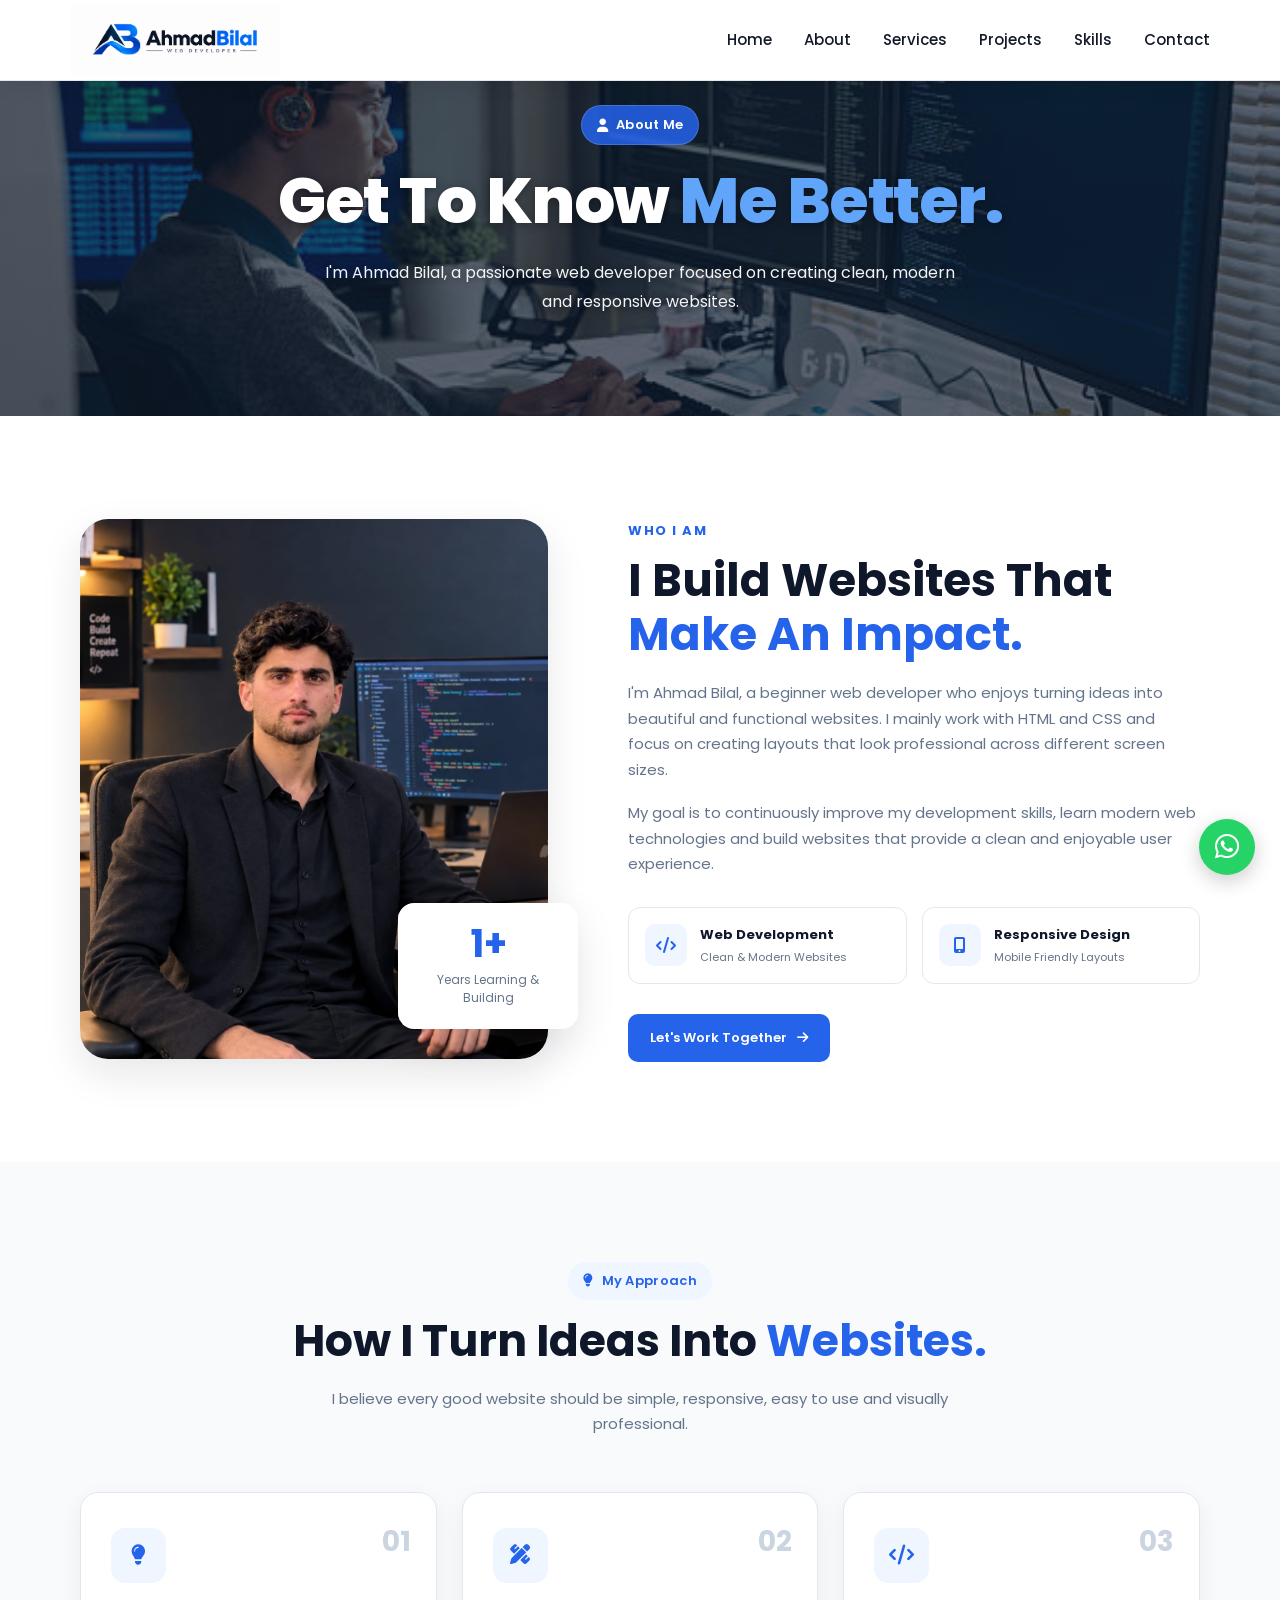
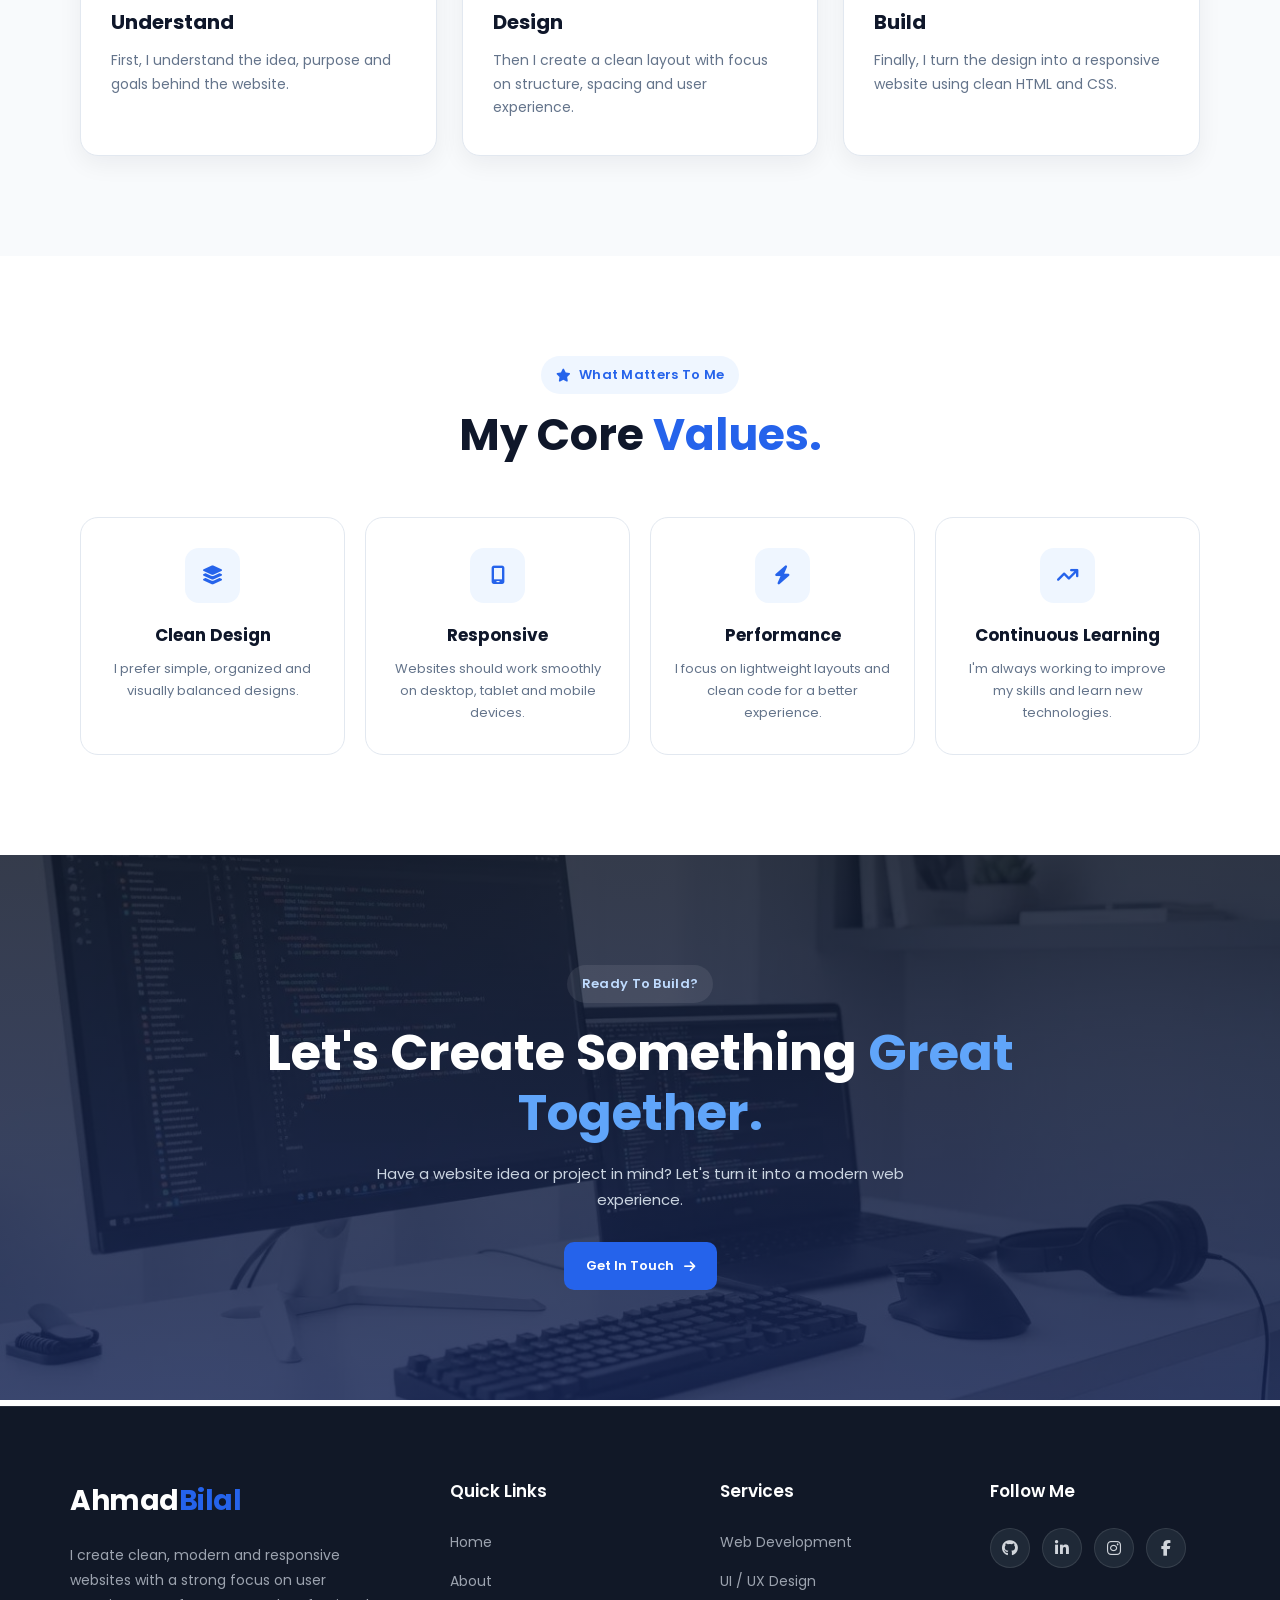
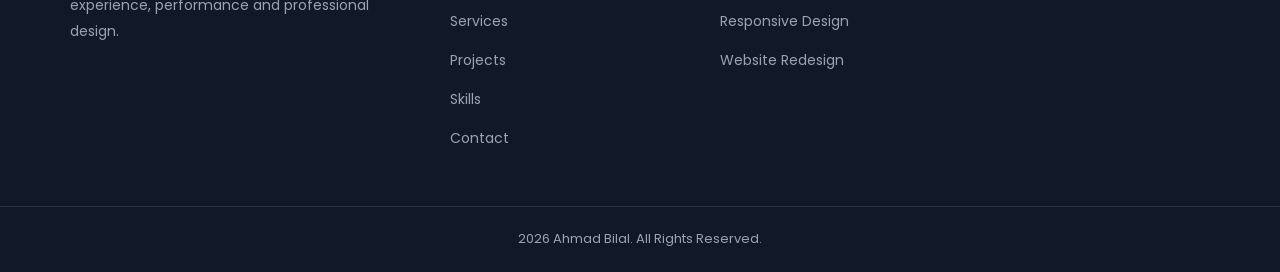
==== about.html @ e73aa239 "Add personal portfolio website" ====
<!DOCTYPE html>
<html lang="en">
<head>
    <meta charset="UTF-8">
    <meta name="viewport" content="width=device-width, initial-scale=1.0">

    <title>About Me | Ahmad Bilal</title>

    <!-- Google Font -->
    <link rel="preconnect" href="https://fonts.googleapis.com">
    <link rel="preconnect" href="https://fonts.gstatic.com" crossorigin>
    <link
        href="https://fonts.googleapis.com/css2?family=Poppins:wght@300;400;500;600;700;800&display=swap"
        rel="stylesheet"
    >

    <!-- Font Awesome -->
    <link
        rel="stylesheet"
        href="https://cdnjs.cloudflare.com/ajax/libs/font-awesome/6.5.2/css/all.min.css"
    >

    <!-- About CSS -->
    <link rel="stylesheet" href="css/about.css">
    <link rel="stylesheet" href="css/navbar.css">
    <link rel="stylesheet" href="css/footer.css">
</head>

<body>

    <!-- =========================
         NAVBAR
    ========================== -->
    
    <header id="navbar"></header>

    <!-- =========================
         ABOUT HERO
    ========================== -->
    <main>

        <section class="about-hero">
            <div class="container about-hero-content">

                <span class="section-badge">
                    <i class="fa-solid fa-user"></i>
                    About Me
                </span>

                <h1>
                    Get To Know
                    <span>Me Better.</span>
                </h1>

                <p>
                    I'm Ahmad Bilal, a passionate web developer focused on
                    creating clean, modern and responsive websites.
                </p>

            </div>
        </section>


        <!-- =========================
             ABOUT INTRO
        ========================== -->
        <section class="about-intro section-padding">
            <div class="container about-grid">

                <div class="about-image">
                    <img
                        src="./portfolio-images/my-img.jpeg"
                        alt="Ahmad Bilal Web Developer"
                    >

                    <div class="experience-card">
                        <strong>1+</strong>
                        <span>Years Learning & Building</span>
                    </div>
                </div>


                <div class="about-content">

                    <span class="small-title">
                        WHO I AM
                    </span>

                    <h2>
                        I Build Websites That
                        <span>Make An Impact.</span>
                    </h2>

                    <p>
                        I'm Ahmad Bilal, a beginner web developer who enjoys
                        turning ideas into beautiful and functional websites.
                        I mainly work with HTML and CSS and focus on creating
                        layouts that look professional across different screen
                        sizes.
                    </p>

                    <p>
                        My goal is to continuously improve my development
                        skills, learn modern web technologies and build
                        websites that provide a clean and enjoyable user
                        experience.
                    </p>

                    <div class="about-info">

                        <div class="info-item">
                            <i class="fa-solid fa-code"></i>
                            <div>
                                <strong>Web Development</strong>
                                <span>Clean & Modern Websites</span>
                            </div>
                        </div>

                        <div class="info-item">
                            <i class="fa-solid fa-mobile-screen-button"></i>
                            <div>
                                <strong>Responsive Design</strong>
                                <span>Mobile Friendly Layouts</span>
                            </div>
                        </div>

                    </div>

                    <a href="contact.html" class="primary-btn">
                        Let's Work Together
                        <i class="fa-solid fa-arrow-right"></i>
                    </a>

                </div>

            </div>
        </section>


        <!-- =========================
             MY APPROACH
        ========================== -->
        <section class="approach section-padding">
            <div class="container">

                <div class="section-heading">
                    <span class="section-badge">
                        <i class="fa-solid fa-lightbulb"></i>
                        My Approach
                    </span>

                    <h2>
                        How I Turn Ideas Into
                        <span>Websites.</span>
                    </h2>

                    <p>
                        I believe every good website should be simple,
                        responsive, easy to use and visually professional.
                    </p>
                </div>


                <div class="approach-grid">

                    <div class="approach-card">
                        <div class="approach-icon">
                            <i class="fa-solid fa-lightbulb"></i>
                        </div>

                        <span>01</span>

                        <h3>Understand</h3>

                        <p>
                            First, I understand the idea, purpose and goals
                            behind the website.
                        </p>
                    </div>


                    <div class="approach-card">
                        <div class="approach-icon">
                            <i class="fa-solid fa-pen-ruler"></i>
                        </div>

                        <span>02</span>

                        <h3>Design</h3>

                        <p>
                            Then I create a clean layout with focus on
                            structure, spacing and user experience.
                        </p>
                    </div>


                    <div class="approach-card">
                        <div class="approach-icon">
                            <i class="fa-solid fa-code"></i>
                        </div>

                        <span>03</span>

                        <h3>Build</h3>

                        <p>
                            Finally, I turn the design into a responsive
                            website using clean HTML and CSS.
                        </p>
                    </div>

                </div>

            </div>
        </section>


        <!-- =========================
             VALUES
        ========================== -->
        <section class="values section-padding">
            <div class="container">

                <div class="section-heading">
                    <span class="section-badge">
                        <i class="fa-solid fa-star"></i>
                        What Matters To Me
                    </span>

                    <h2>
                        My Core
                        <span>Values.</span>
                    </h2>
                </div>


                <div class="values-grid">

                    <div class="value-card">
                        <i class="fa-solid fa-layer-group"></i>
                        <h3>Clean Design</h3>
                        <p>
                            I prefer simple, organized and visually balanced
                            designs.
                        </p>
                    </div>

                    <div class="value-card">
                        <i class="fa-solid fa-mobile-screen"></i>
                        <h3>Responsive</h3>
                        <p>
                            Websites should work smoothly on desktop, tablet
                            and mobile devices.
                        </p>
                    </div>

                    <div class="value-card">
                        <i class="fa-solid fa-bolt"></i>
                        <h3>Performance</h3>
                        <p>
                            I focus on lightweight layouts and clean code for
                            a better experience.
                        </p>
                    </div>

                    <div class="value-card">
                        <i class="fa-solid fa-arrow-trend-up"></i>
                        <h3>Continuous Learning</h3>
                        <p>
                            I'm always working to improve my skills and learn
                            new technologies.
                        </p>
                    </div>

                </div>

            </div>
        </section>


        <!-- =========================
             CTA
        ========================== -->
        <section class="about-cta">
            <div class="container">

                <div class="cta-content">

                    <span class="section-badge">
                        Ready To Build?
                    </span>

                    <h2>
                        Let's Create Something
                        <span>Great Together.</span>
                    </h2>

                    <p>
                        Have a website idea or project in mind?
                        Let's turn it into a modern web experience.
                    </p>

                    <a href="contact.html" class="primary-btn">
                        Get In Touch
                        <i class="fa-solid fa-arrow-right"></i>
                    </a>

                </div>

            </div>
        </section>

    </main>


    <!-- =========================
         FOOTER
    ========================== -->
   
    <footer id="footer"></footer>

    <script src="js/navbar.js"></script>
    <script src="js/footer.js"></script>

</body>
</html>
---- css/about.css ----
:root {
    --primary-color: #2563eb;
    --primary-dark: #1d4ed8;
    --secondary-color: #0f172a;

    --text-dark: #0f172a;
    --text-light: #64748b;
    --white: #ffffff;

    --bg-light: #f8fafc;
    --bg-soft: #eff6ff;

    --border-color: #e2e8f0;

    --shadow-sm: 0 8px 25px rgba(15, 23, 42, 0.06);
    --shadow-md: 0 15px 40px rgba(15, 23, 42, 0.10);

    --radius-sm: 10px;
    --radius-md: 18px;
    --radius-lg: 28px;

    --transition: all 0.3s ease;
}


/* =====================================================
   02. RESET
===================================================== */

* {
    margin: 0;
    padding: 0;
    box-sizing: border-box;
}

html {
    scroll-behavior: smooth;
}

body {
    font-family: "Poppins", sans-serif;
    color: var(--text-dark);
    background: var(--white);
    line-height: 1.7;
}

img {
    width: 100%;
    display: block;
}

a {
    text-decoration: none;
    color: inherit;
}

button,
input,
textarea {
    font-family: inherit;
}


/* =====================================================
   03. COMMON
===================================================== */

.container {
    width: min(1120px, 92%);
    margin: 0 auto;
}

.section-padding {
    padding: 100px 0;
}

.section-badge {
    display: inline-flex;
    align-items: center;
    gap: 8px;

    padding: 8px 15px;

    color: var(--primary-color);
    background: var(--bg-soft);

    border-radius: 50px;

    font-size: 13px;
    font-weight: 600;
    letter-spacing: 0.3px;
}

.section-heading {
    max-width: 700px;
    margin: 0 auto 55px;
    text-align: center;
}

.section-heading h2 {
    margin-top: 15px;

    font-size: clamp(30px, 4vw, 44px);
    line-height: 1.2;
    font-weight: 700;
}

.section-heading h2 span {
    color: var(--primary-color);
}

.section-heading p {
    margin-top: 18px;

    color: var(--text-light);
    font-size: 15px;
}

.small-title {
    display: inline-block;

    margin-bottom: 12px;

    color: var(--primary-color);

    font-size: 13px;
    font-weight: 700;
    letter-spacing: 1.5px;
}




/* =====================================================
   05. ABOUT HERO
===================================================== */


/* =====================================================
   05. ABOUT HERO
===================================================== */

.about-hero {
    position: relative;

    padding: 105px 0 100px;

    background-image:
        linear-gradient(
            rgba(15, 23, 42, 0.68),
            rgba(15, 23, 42, 0.68)
        ),
        url("../portfolio-images/about-imgs/about-background.jpg");

    background-size: cover;
    background-position: center;
    background-repeat: no-repeat;

    overflow: hidden;
}


/* ---------- Hero Content ---------- */

.about-hero-content {
    position: relative;
    z-index: 2;

    max-width: 780px;
    margin: 0 auto;

    text-align: center;
}


/* ---------- Hero Badge ---------- */

.about-hero .section-badge {
    color: #ffffff;
    background: rgba(37, 99, 235, 0.85);

    border: 1px solid rgba(255, 255, 255, 0.15);

    text-shadow: none;
}


/* ---------- Hero Heading ---------- */

.about-hero h1 {
    position: relative;

    margin-top: 20px;

    color: #ffffff;

    font-size: clamp(38px, 6vw, 64px);
    line-height: 1.12;
    font-weight: 800;

    letter-spacing: -1.5px;

    text-shadow:
        0 2px 10px rgba(0, 0, 0, 0.35);
}


/* ---------- Blue Heading Text ---------- */

.about-hero h1 span {
    color: #60a5fa;

    text-shadow:
        0 2px 10px rgba(0, 0, 0, 0.35);
}


/* ---------- Hero Paragraph ---------- */

.about-hero p {
    position: relative;

    max-width: 650px;

    margin: 22px auto 0;

    color: #f1f5f9;

    font-size: 16px;
    line-height: 1.8;

    font-weight: 400;

    text-shadow:
        0 1px 6px rgba(0, 0, 0, 0.45);
}


/* =====================================================
   06. ABOUT INTRO
===================================================== */

.about-intro {
    background: var(--white);
}

.about-grid {
    display: grid;

    grid-template-columns: 0.9fr 1.1fr;

    align-items: center;

    gap: 80px;
}

.about-image {
    position: relative;
}

.about-image img {
    height: 540px;

    object-fit: cover;

    border-radius: var(--radius-lg);

    box-shadow: var(--shadow-md);
}

.experience-card {
    position: absolute;

    right: -30px;
    bottom: 30px;

    width: 180px;

    padding: 22px 20px;

    background: var(--white);

    border-radius: 16px;

    box-shadow: var(--shadow-md);

    text-align: center;
}

.experience-card strong {
    display: block;

    color: var(--primary-color);

    font-size: 38px;
    line-height: 1;
}

.experience-card span {
    display: block;

    margin-top: 8px;

    color: var(--text-light);

    font-size: 12px;
    line-height: 1.5;
}

.about-content h2 {
    max-width: 600px;

    font-size: clamp(30px, 4vw, 45px);
    line-height: 1.2;
}

.about-content h2 span {
    color: var(--primary-color);
}

.about-content > p {
    margin-top: 18px;

    color: var(--text-light);

    font-size: 15px;
}

.about-info {
    display: grid;

    grid-template-columns: 1fr 1fr;

    gap: 15px;

    margin: 30px 0;
}

.info-item {
    display: flex;
    align-items: center;
    gap: 13px;

    padding: 16px;

    border: 1px solid var(--border-color);

    border-radius: 12px;

    transition: var(--transition);
}

.info-item:hover {
    border-color: rgba(37, 99, 235, 0.3);
    transform: translateY(-3px);
    box-shadow: var(--shadow-sm);
}

.info-item > i {
    width: 42px;
    height: 42px;

    display: flex;
    align-items: center;
    justify-content: center;

    flex-shrink: 0;

    color: var(--primary-color);
    background: var(--bg-soft);

    border-radius: 10px;
}

.info-item strong {
    display: block;

    font-size: 13px;
}

.info-item span {
    display: block;

    margin-top: 2px;

    color: var(--text-light);

    font-size: 11px;
}


/* =====================================================
   07. PRIMARY BUTTON
===================================================== */

.primary-btn {
    display: inline-flex;
    align-items: center;
    gap: 10px;

    padding: 13px 22px;

    color: var(--white);
    background: var(--primary-color);

    border-radius: 10px;

    font-size: 13px;
    font-weight: 600;

    transition: var(--transition);
}

.primary-btn:hover {
    background: var(--primary-dark);
    transform: translateY(-3px);
    box-shadow: 0 10px 25px rgba(37, 99, 235, 0.2);
}


/* =====================================================
   08. APPROACH
===================================================== */

.approach {
    background: var(--bg-light);
}

.approach-grid {
    display: grid;

    grid-template-columns: repeat(3, 1fr);

    gap: 25px;
}

.approach-card {
    position: relative;

    padding: 35px 30px;

    background: var(--white);

    border: 1px solid var(--border-color);

    border-radius: var(--radius-md);

    box-shadow: var(--shadow-sm);

    transition: var(--transition);

    overflow: hidden;
}

.approach-card:hover {
    transform: translateY(-7px);
    border-color: rgba(37, 99, 235, 0.25);
    box-shadow: var(--shadow-md);
}

.approach-icon {
    width: 55px;
    height: 55px;

    display: flex;
    align-items: center;
    justify-content: center;

    margin-bottom: 22px;

    color: var(--primary-color);
    background: var(--bg-soft);

    border-radius: 14px;

    font-size: 20px;
}

.approach-card > span {
    position: absolute;

    top: 25px;
    right: 25px;

    color: #cbd5e1;

    font-size: 28px;
    font-weight: 700;
}

.approach-card h3 {
    margin-bottom: 10px;

    font-size: 20px;
}

.approach-card p {
    color: var(--text-light);

    font-size: 14px;
}


/* =====================================================
   09. VALUES
===================================================== */

.values {
    background: var(--white);
}

.values-grid {
    display: grid;

    grid-template-columns: repeat(4, 1fr);

    gap: 20px;
}

.value-card {
    padding: 30px 24px;

    text-align: center;

    border: 1px solid var(--border-color);

    border-radius: var(--radius-md);

    transition: var(--transition);
}

.value-card:hover {
    transform: translateY(-5px);

    border-color: rgba(37, 99, 235, 0.25);

    box-shadow: var(--shadow-sm);
}

.value-card > i {
    width: 55px;
    height: 55px;

    display: flex;
    align-items: center;
    justify-content: center;

    margin: 0 auto 18px;

    color: var(--primary-color);
    background: var(--bg-soft);

    border-radius: 14px;

    font-size: 19px;
}

.value-card h3 {
    margin-bottom: 8px;

    font-size: 17px;
}

.value-card p {
    color: var(--text-light);

    font-size: 13px;
    line-height: 1.7;
}


/* =====================================================
   10. CTA
===================================================== */

/* =====================================================
   10. CTA
===================================================== */

.about-cta {
    padding: 110px 0;

    background:
        linear-gradient(
            rgba(15, 23, 42, 0.84),
            rgba(23, 37, 84, 0.84)
        ),
        url("../portfolio-images/about-imgs/cta-background-img-about.jpeg");

    background-size: cover;
    background-position: center;
    background-repeat: no-repeat;

    border-bottom: 6px solid #ffffff;
}

.cta-content {
    max-width: 750px;

    margin: 0 auto;

    text-align: center;
}

.cta-content .section-badge {
    color: #bfdbfe;
    background: rgba(255, 255, 255, 0.08);
}

.cta-content h2 {
    margin-top: 20px;

    color: var(--white);

    font-size: clamp(32px, 5vw, 50px);
    line-height: 1.2;
}

.cta-content h2 span {
    color: #60a5fa;
}

.cta-content p {
    max-width: 600px;

    margin: 18px auto 30px;

    color: #cbd5e1;

    font-size: 15px;
}






/* =====================================================
   12. TABLET
===================================================== */

@media (max-width: 992px) {

  

    .about-grid {
        grid-template-columns: 1fr 1fr;

        gap: 45px;
    }

    .about-image img {
        height: 470px;
    }

    .experience-card {
        right: -15px;
    }

    .values-grid {
        grid-template-columns: repeat(2, 1fr);
    }

   
}


/* =====================================================
   13. MOBILE
===================================================== */

@media (max-width: 768px) {

    .section-padding {
        padding: 75px 0;
    }


    /* About Hero */

  .about-hero {
    padding: 80px 0 75px;
}

.about-hero h1 {
    font-size: 40px;
    color: #ffffff;
}

.about-hero p {
    font-size: 14px;
    color: #f1f5f9;
}


    /* About Intro */

    .about-grid {
        grid-template-columns: 1fr;

        gap: 45px;
    }

    .about-image {
        max-width: 520px;
        margin: 0 auto;
    }

    .about-image img {
        height: 450px;
    }

    .experience-card {
        right: 15px;
        bottom: 20px;
    }

    .about-content h2 {
        font-size: 34px;
    }

    .about-content > p {
        font-size: 14px;
    }

    .about-info {
        grid-template-columns: 1fr;
    }


    /* Approach */

    .approach-grid {
        grid-template-columns: 1fr;

        max-width: 550px;

        margin: 0 auto;
    }


    /* Values */

    .values-grid {
        grid-template-columns: 1fr 1fr;
    }


    /* CTA */

    .about-cta {
        padding: 75px 0;
    }

    .cta-content h2 {
        font-size: 35px;
    }


  
}


/* =====================================================
   14. SMALL MOBILE
===================================================== */

@media (max-width: 480px) {

    .container {
        width: min(92%, 100%);
    }

    .section-padding {
        padding: 60px 0;
    }

  .about-hero {
    padding: 65px 0;
}

.about-hero h1 {
    font-size: 34px;
    color: #ffffff;
}

.about-hero p {
    font-size: 13px;
    color: #f1f5f9;
}

    .section-heading {
        margin-bottom: 40px;
    }

    .section-heading h2 {
        font-size: 30px;
    }

    .about-image img {
        height: 390px;
    }

    .experience-card {
        width: 150px;

        padding: 17px 12px;

        right: 10px;
    }

    .experience-card strong {
        font-size: 30px;
    }

    .experience-card span {
        font-size: 10px;
    }

    .about-content h2 {
        font-size: 29px;
    }

    .info-item {
        padding: 13px;
    }

    .primary-btn {
        width: 100%;

        justify-content: center;
    }

    .values-grid {
        grid-template-columns: 1fr;
    }

    .cta-content h2 {
        font-size: 30px;
    }

    .cta-content p {
        font-size: 13px;
    }

    
}
---- css/navbar.css ----
:root {
    --navbar-primary: #2563eb;
    --navbar-primary-dark: #1d4ed8;
    --navbar-text: #111827;
    --navbar-text-light: #6b7280;
    --navbar-white: #ffffff;
    --navbar-border: #e5e7eb;
    --navbar-shadow: 0 4px 20px rgba(0, 0, 0, 0.08);
}


/* =========================================================
   HEADER
   ========================================================= */

.header {
    position: fixed;
    top: 0;
    left: 0;

    width: 100%;

    background: var(--navbar-white);
    border-bottom: 1px solid var(--navbar-border);
    box-shadow: var(--navbar-shadow);

    z-index: 1000;
}


/* =========================================================
   NAVBAR
   ========================================================= */

.navbar {
    width: 100%;
    max-width: 1200px;
    min-height: 80px;

    margin: 0 auto;
    padding: 0 30px;

    display: flex;
    align-items: center;
    justify-content: space-between;
}


/* =========================================================
   LOGO
   ========================================================= */

.logo {
    color: var(--navbar-text);

    font-size: 28px;
    font-weight: 700;

    text-decoration: none;
    letter-spacing: -0.5px;

    transition: color 0.3s ease;
}

.logo span {
    color: var(--navbar-primary);
}

.logo:hover {
    color: var(--navbar-primary);
}

.logo img {
    width: 210px;
    height: auto;
    display: block;
}

/* =========================================================
   NAVIGATION MENU
   ========================================================= */

.nav-menu {
    display: flex;
    align-items: center;

    gap: 32px;

    margin: 0;
    padding: 0;

    list-style: none;
}

.nav-menu li {
    margin: 0;
    padding: 0;
}


/* ---------- Navigation Links ---------- */

.nav-menu a {
    position: relative;

    display: inline-block;

    color: var(--navbar-text);

    font-size: 15px;
    font-weight: 500;

    text-decoration: none;

    transition: color 0.3s ease;
}


/* ---------- Link Hover Line ---------- */

.nav-menu a::after {
    content: "";

    position: absolute;

    left: 0;
    bottom: -7px;

    width: 0;
    height: 2px;

    background: var(--navbar-primary);

    transition: width 0.3s ease;
}

.nav-menu a:hover {
    color: var(--navbar-primary);
}

.nav-menu a:hover::after {
    width: 100%;
}


/* =========================================================
   MOBILE MENU BUTTON
   ========================================================= */

.menu-toggle {
    display: none;

    width: 42px;
    height: 42px;

    align-items: center;
    justify-content: center;

    border: none;
    border-radius: 8px;

    background: transparent;

    color: var(--navbar-text);

    font-size: 22px;

    cursor: pointer;

    transition: all 0.3s ease;
}

.menu-toggle:hover {
    background: #f3f4f6;
    color: var(--navbar-primary);
}


/* =========================================================
   TABLET
   ========================================================= */

@media (max-width: 900px) {

    .navbar {
        min-height: 75px;
        padding: 0 24px;
    }

    .nav-menu {
        gap: 22px;
    }

    .nav-menu a {
        font-size: 14px;
    }

}


/* =========================================================
   MOBILE
   ========================================================= */

@media (max-width: 768px) {

    .logo img {
        width: 170px;
    }

    .navbar {
        min-height: 70px;
        padding: 0 20px;
    }


    /* ---------- Logo ---------- */

    .logo {
        font-size: 25px;
    }


    /* ---------- Show Hamburger ---------- */

    .menu-toggle {
        display: flex;
    }


    /* ---------- Mobile Navigation ---------- */

    .nav-menu {
        position: absolute;

        top: 70px;
        left: 0;

        width: 100%;

        display: none;
        flex-direction: column;
        align-items: flex-start;

        gap: 0;

        padding: 15px 20px;

        background: var(--navbar-white);

        border-top: 1px solid var(--navbar-border);

        box-shadow: var(--navbar-shadow);
    }


    /* ---------- Menu Open ---------- */

    .nav-menu.active {
        display: flex;
    }


    /* ---------- Mobile Menu Items ---------- */

    .nav-menu li {
        width: 100%;
    }


    /* ---------- Mobile Links ---------- */

    .nav-menu a {
        display: block;

        width: 100%;

        padding: 14px 5px;

        font-size: 15px;
    }


    /* Remove hover line on mobile */

    .nav-menu a::after {
        display: none;
    }

}


/* =========================================================
   SMALL MOBILE
   ========================================================= */

@media (max-width: 480px) {

    .navbar {
        padding: 0 16px;
    }

    .logo {
        font-size: 23px;
    }

    .menu-toggle {
        width: 40px;
        height: 40px;

        font-size: 21px;
    }

    .nav-menu {
        top: 70px;
        padding: 12px 16px;
    }

}
---- css/footer.css ----
:root {
    --footer-bg: #111827;
    --footer-bg-light: #1f2937;
    --footer-text: #d1d5db;
    --footer-text-light: #9ca3af;
    --footer-white: #ffffff;
    --footer-primary: #2563eb;
    --footer-border: rgba(255, 255, 255, 0.1);
}



.footer {
    position: relative;
    z-index: 2;
    border-top: 1px solid rgba(255, 255, 255, 0.08);
    width: 100%;
    background: var(--footer-bg);
    color: var(--footer-text);
}


/* =========================================================
   FOOTER CONTAINER
   ========================================================= */

.footer-container {
    width: 100%;
    max-width: 1200px;

    margin: 0 auto;
    padding: 70px 30px 55px;

    display: grid;
    grid-template-columns: 1.5fr 1fr 1fr 1fr;

    gap: 50px;
}


/* =========================================================
   FOOTER COLUMNS
   ========================================================= */

.footer-column {
    display: flex;
    flex-direction: column;
}

.footer-column h3 {
    margin: 0 0 22px;

    color: var(--footer-white);

    font-size: 17px;
    font-weight: 600;
}


/* =========================================================
   FOOTER LOGO
   ========================================================= */

.footer-logo {
    display: inline-block;

    margin-bottom: 18px;

    color: var(--footer-white);

    font-size: 28px;
    font-weight: 700;

    text-decoration: none;
    letter-spacing: -0.5px;

    transition: color 0.3s ease;
}

.footer-logo span {
    color: var(--footer-primary);
}

.footer-logo:hover {
    color: var(--footer-primary);
}


/* =========================================================
   FOOTER ABOUT
   ========================================================= */

.footer-about p {
    max-width: 330px;

    margin: 0;

    color: var(--footer-text-light);

    font-size: 14px;
    line-height: 1.8;
}


/* =========================================================
   FOOTER LINKS
   ========================================================= */

.footer-links {
    display: flex;
    flex-direction: column;

    gap: 12px;

    margin: 0;
    padding: 0;

    list-style: none;
}

.footer-links li {
    margin: 0;
    padding: 0;
}

.footer-links a {
    display: inline-block;

    color: var(--footer-text-light);

    font-size: 14px;
    line-height: 1.5;

    text-decoration: none;

    transition:
        color 0.3s ease,
        transform 0.3s ease;
}

.footer-links a:hover {
    color: var(--footer-white);
    transform: translateX(4px);
}


/* =========================================================
   SOCIAL LINKS
   ========================================================= */

.footer-social {
    display: flex;
    align-items: center;

    gap: 12px;
}

.footer-social a {
    width: 40px;
    height: 40px;

    display: flex;
    align-items: center;
    justify-content: center;

    border: 1px solid var(--footer-border);
    border-radius: 50%;

    background: var(--footer-bg-light);

    color: var(--footer-text);

    font-size: 16px;

    text-decoration: none;

    transition:
        background 0.3s ease,
        color 0.3s ease,
        border-color 0.3s ease,
        transform 0.3s ease;
}

.footer-social a:hover {
    background: var(--footer-primary);

    color: var(--footer-white);

    border-color: var(--footer-primary);

    transform: translateY(-3px);
}


/* =========================================================
   FOOTER BOTTOM
   ========================================================= */

.footer-bottom {
    border-top: 1px solid var(--footer-border);

    padding: 22px 30px;

    text-align: center;
}

.footer-bottom p {
    margin: 0;

    color: var(--footer-text-light);

    font-size: 13px;
    line-height: 1.6;
}


/* =========================================================
   LARGE TABLET
   ========================================================= */

@media (max-width: 1000px) {

    .footer-container {
        grid-template-columns: 1.5fr 1fr 1fr;

        gap: 40px;

        padding: 60px 25px 45px;
    }

    .footer-social {
        grid-column: 1 / -1;
    }

}


/* =========================================================
   TABLET
   ========================================================= */

@media (max-width: 768px) {

    .footer-container {
        grid-template-columns: repeat(2, 1fr);

        gap: 40px 30px;

        padding: 55px 25px 40px;
    }

    .footer-about {
        grid-column: 1 / -1;
    }

    .footer-about p {
        max-width: 600px;
    }

    .footer-social {
        grid-column: auto;
    }

    .footer-bottom {
        padding: 20px;
    }

}


/* =========================================================
   MOBILE
   ========================================================= */

@media (max-width: 576px) {

    .footer-container {
        grid-template-columns: 1fr;

        gap: 35px;

        padding: 50px 20px 40px;
    }

    .footer-about {
        grid-column: auto;
    }

    .footer-column h3 {
        margin-bottom: 16px;

        font-size: 16px;
    }

    .footer-logo {
        font-size: 25px;
    }

    .footer-about p {
        font-size: 14px;
        line-height: 1.7;
    }

    .footer-links {
        gap: 10px;
    }

    .footer-social {
        gap: 10px;
    }

    .footer-social a {
        width: 38px;
        height: 38px;

        font-size: 15px;
    }

}


/* =========================================================
   SMALL MOBILE
   ========================================================= */

@media (max-width: 400px) {

    .footer-container {
        padding: 45px 16px 35px;
    }

    .footer-bottom {
        padding: 18px 16px;
    }

    .footer-bottom p {
        font-size: 12px;
    }

}

/* =========================================================
   FIXED WHATSAPP BUTTON
   ========================================================= */

.whatsapp-fixed {
    position: fixed;

    right: 25px;
    bottom: 25px;

    width: 56px;
    height: 56px;

    display: flex;
    align-items: center;
    justify-content: center;

    background: #25d366;
    color: #ffffff;

    border-radius: 50%;

    font-size: 28px;

    text-decoration: none;

    box-shadow: 0 6px 20px rgba(0, 0, 0, 0.20);

    z-index: 999;

    transition:
        transform 0.3s ease,
        box-shadow 0.3s ease;
}

.whatsapp-fixed:hover {
    transform: translateY(-4px) scale(1.05);

    box-shadow: 0 10px 25px rgba(0, 0, 0, 0.25);
}


/* ---------- Mobile ---------- */

@media (max-width: 576px) {

    .whatsapp-fixed {
        right: 18px;
        bottom: 18px;

        width: 50px;
        height: 50px;

        font-size: 25px;
    }

}
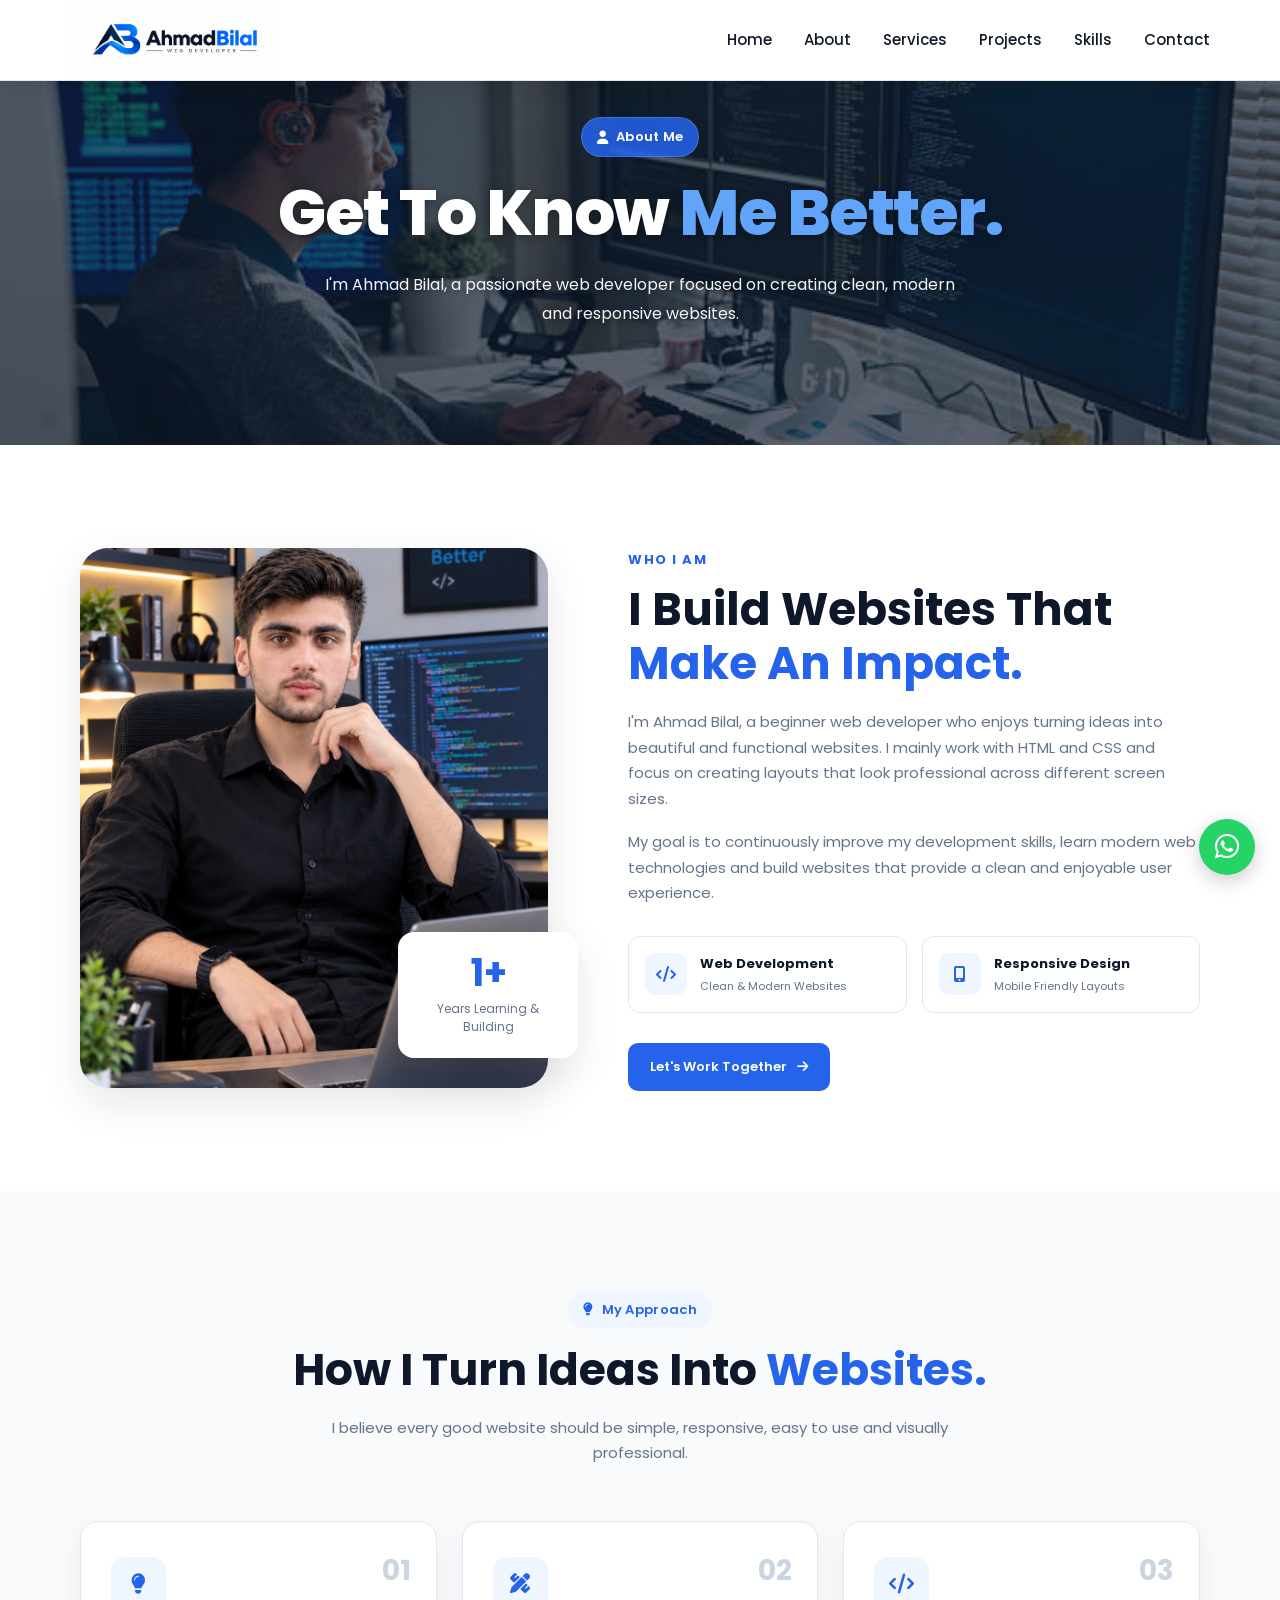
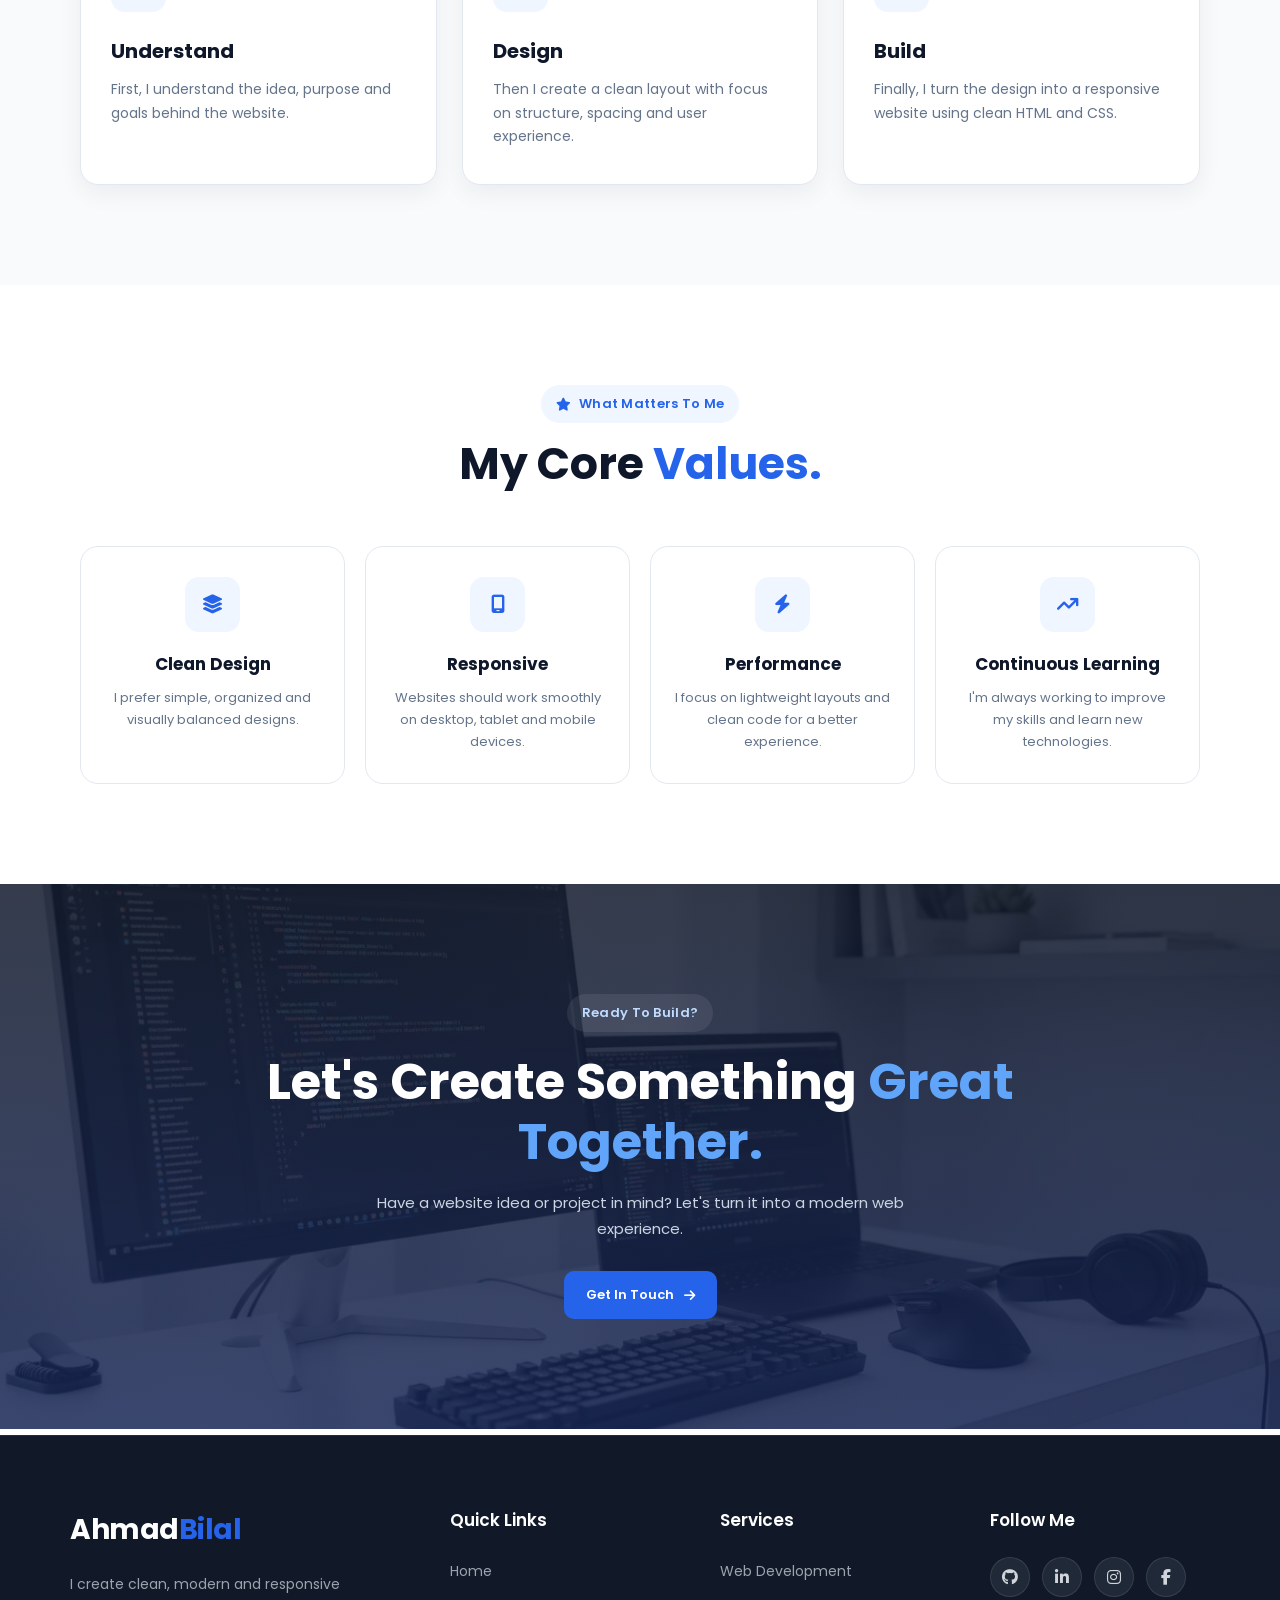
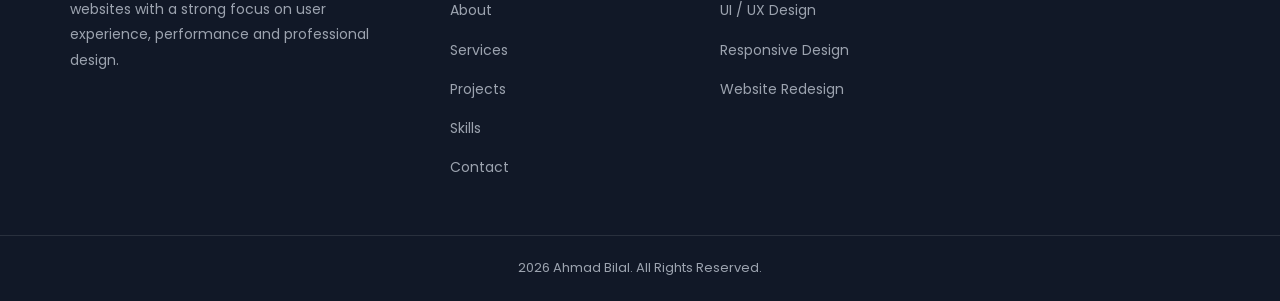
==== commit c7fda0ef: "added new pic in my website" ====
--- a/about.html
+++ b/about.html
@@ -69,7 +69,7 @@
 
                 <div class="about-image">
                     <img
-                        src="./portfolio-images/my-img.jpeg"
+                        src="./portfolio-images/about-imgs/aboutportfolio.img.png"
                         alt="Ahmad Bilal Web Developer"
                     >
 
--- a/css/about.css
+++ b/css/about.css
@@ -143,7 +143,7 @@
 .about-hero {
     position: relative;
 
-    padding: 105px 0 100px;
+    padding: 100px 0 100px;
 
     background-image:
         linear-gradient(
@@ -163,6 +163,7 @@
 /* ---------- Hero Content ---------- */
 
 .about-hero-content {
+    padding: 17px;
     position: relative;
     z-index: 2;
 
@@ -573,9 +574,6 @@
    10. CTA
 ===================================================== */
 
-/* =====================================================
-   10. CTA
-===================================================== */
 
 .about-cta {
     padding: 110px 0;
@@ -642,6 +640,9 @@
 @media (max-width: 992px) {
 
   
+    .about-hero{
+        padding: 85px 0 75px;
+    }
 
     .about-grid {
         grid-template-columns: 1fr 1fr;
@@ -677,9 +678,12 @@
 
 
     /* About Hero */
+    
+  
 
   .about-hero {
     padding: 80px 0 75px;
+    
 }
 
 .about-hero h1 {
@@ -776,7 +780,7 @@
     }
 
   .about-hero {
-    padding: 65px 0;
+    padding: 80px 0;
 }
 
 .about-hero h1 {
